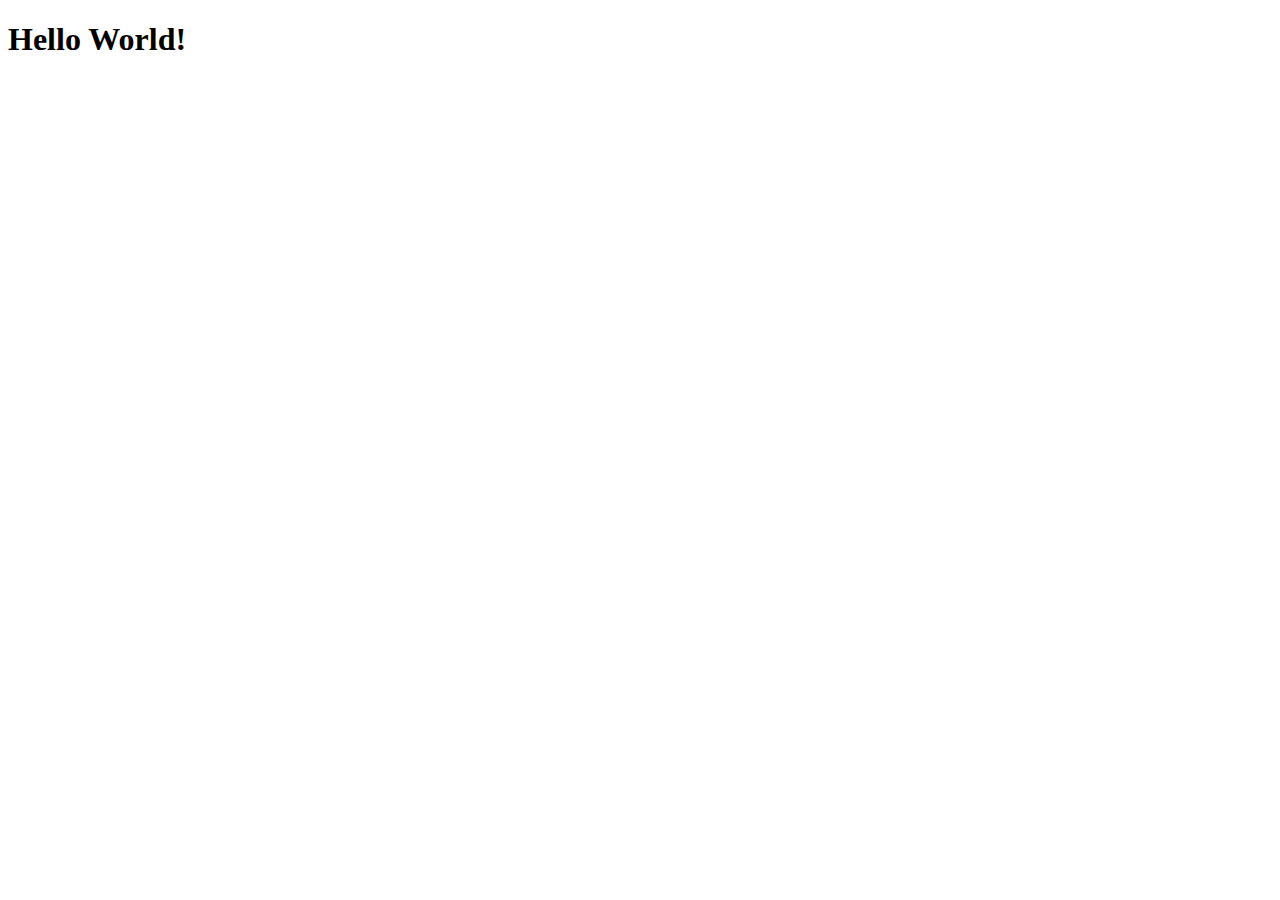
==== index.html @ 04e0e59f "ADD: arquivos iniciais do projeto" ====
<!DOCTYPE html>
<html lang="en">
<head>
    <meta charset="UTF-8">
    <meta http-equiv="X-UA-Compatible" content="IE=edge">
    <meta name="viewport" content="width=device-width, initial-scale=1.0">
    <link rel="stylesheet" href="style.css">
    <title>Document</title>
</head>
<body>
    <h1>Hello World!</h1>
    <script src="data.js"></script>
    <script src="script.js"></script>
</body>
</html>
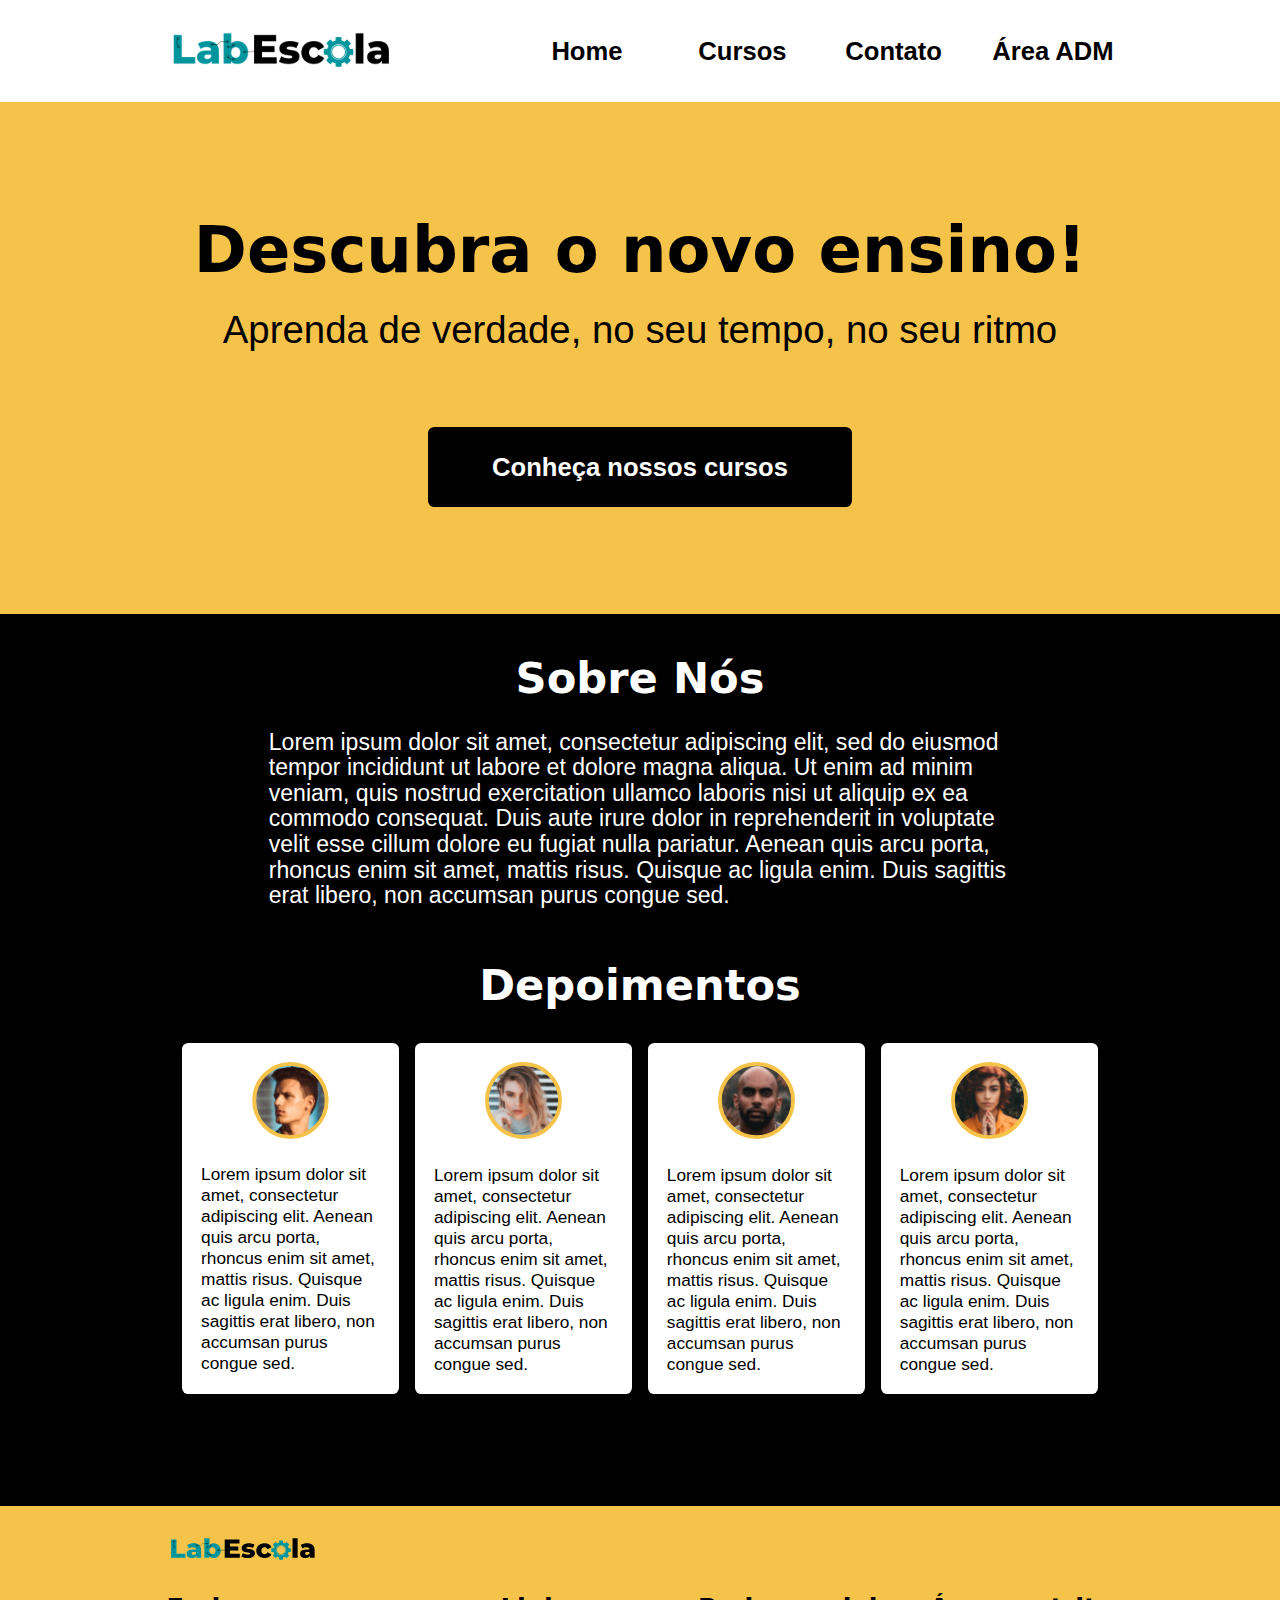
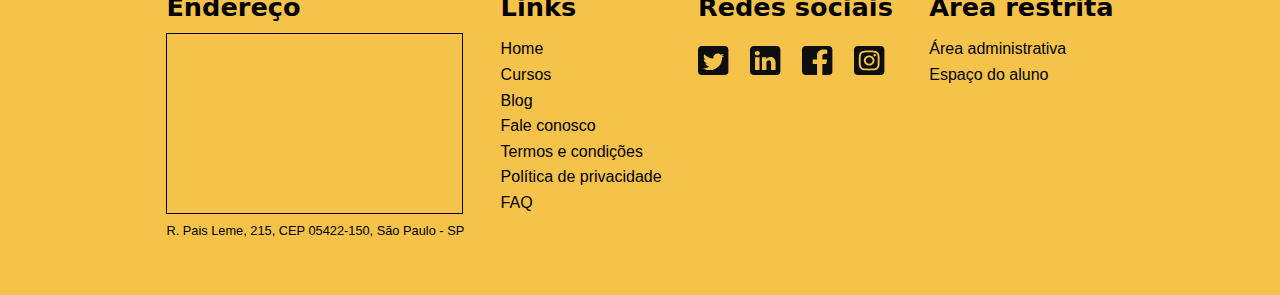
==== commit 2e6577fa: "ADD: Estilização CSS" ====
--- a/index.html
+++ b/index.html
@@ -1,15 +1,179 @@
 <!DOCTYPE html>
 <html lang="en">
-<head>
-    <meta charset="UTF-8">
-    <meta http-equiv="X-UA-Compatible" content="IE=edge">
-    <meta name="viewport" content="width=device-width, initial-scale=1.0">
-    <link rel="stylesheet" href="style.css">
-    <title>Document</title>
-</head>
-<body>
-    <h1>Hello World!</h1>
+  <head>
+    <meta charset="UTF-8" />
+    <meta http-equiv="X-UA-Compatible" content="IE=edge" />
+    <meta name="viewport" content="width=device-width, initial-scale=1.0" />
+    <link rel="stylesheet" href="style.css" />
+    <title>Home</title>
+  </head>
+  <body>
+    <header id="header">
+      <div id="logo" href="index.html">
+        <img
+          src="assets/logo-white.svg"
+          alt="LabEscola logo"
+          id="logo-immage"
+        />
+      </div>
+      <nav>
+        <ul id="header-nav">
+          <li><a href="index.html">Home</a></li>
+          <li><a href="cursos.html">Cursos</a></li>
+          <li><a href="contato.html">Contato</a></li>
+          <li><a href="adm.html">Área ADM</a></li>
+        </ul>
+      </nav>
+    </header>
+
+    <main>
+      <div class="whatsapp-logo"></div>
+      
+      <div id="novo-ensino">
+        <h1>Descubra o novo ensino!</h1>
+        <p>Aprenda de verdade, no seu tempo, no seu ritmo</p>
+        <a id="courses-button" href="cursos.html">Conheça nossos cursos</a>
+      </div>
+
+      <div id="about">
+        <h2>Sobre Nós</h2>
+        <p>
+          Lorem ipsum dolor sit amet, consectetur adipiscing elit, sed do
+          eiusmod tempor incididunt ut labore et dolore magna aliqua. Ut enim ad
+          minim veniam, quis nostrud exercitation ullamco laboris nisi ut
+          aliquip ex ea commodo consequat. Duis aute irure dolor in
+          reprehenderit in voluptate velit esse cillum dolore eu fugiat nulla
+          pariatur. Aenean quis arcu porta, rhoncus enim sit amet, mattis risus.
+          Quisque ac ligula enim. Duis sagittis erat libero, non accumsan purus
+          congue sed.
+        </p>
+      </div>
+
+      <div>
+        <section id="testimonials">
+          <h2 id="testimonials-tittle">Depoimentos</h2>
+          <div id="testimonial-box">
+            <div id="testimonial">
+              <img
+                src="assets/person1.svg"
+                alt="foto-estudante"
+                id="foto-estudante"
+              />
+              <p>
+                Lorem ipsum dolor sit amet, consectetur adipiscing elit. Aenean
+                quis arcu porta, rhoncus enim sit amet, mattis risus. Quisque ac
+                ligula enim. Duis sagittis erat libero, non accumsan purus
+                congue sed.
+              </p>
+            </div>
+            <div id="testimonial">
+              <img
+                src="assets/person2.svg"
+                alt="foto-estudante"
+                id="foto-estudante"
+              />
+              <p>
+                Lorem ipsum dolor sit amet, consectetur adipiscing elit. Aenean
+                quis arcu porta, rhoncus enim sit amet, mattis risus. Quisque ac
+                ligula enim. Duis sagittis erat libero, non accumsan purus
+                congue sed.
+              </p>
+            </div>
+            <div id="testimonial">
+              <img
+                src="assets/person3.svg"
+                alt="foto-estudante"
+                id="foto-estudante"
+              />
+              <p>
+                Lorem ipsum dolor sit amet, consectetur adipiscing elit. Aenean
+                quis arcu porta, rhoncus enim sit amet, mattis risus. Quisque ac
+                ligula enim. Duis sagittis erat libero, non accumsan purus
+                congue sed.
+              </p>
+            </div>
+            <div id="testimonial">
+              <img
+                src="assets/person4.svg"
+                alt="foto-estudante"
+                id="foto-estudante"
+              />
+              <p>
+                Lorem ipsum dolor sit amet, consectetur adipiscing elit. Aenean
+                quis arcu porta, rhoncus enim sit amet, mattis risus. Quisque ac
+                ligula enim. Duis sagittis erat libero, non accumsan purus
+                congue sed.
+              </p>
+            </div>
+          </div>
+        </section>
+      </div>
+    </main>
+
+    <!-- Inserir imagem do WhatsApp: a imagem é flutuante, ele sempre estará no canto inferior da tela e ao ser clicado, deve levar a página inicial do WhatsApp
+     -->
+
+    <footer>
+      <div>
+        <img
+          src="assets/logo-trans.svg"
+          alt="LabEscola logo"
+          id="footer-logo"
+        />
+      </div>
+      <div id="footer-elements">
+        <section id="footer-address">
+          <h3 id="footer-headers">Endereço</h3>
+
+          <div id="google-map" class="mapouter">
+            <iframe
+              id="gmap_canvas"
+              src="https://maps.google.com/maps?q=rua%20pais%20leme,%20215,%20pinheiros&t=&z=13&ie=UTF8&iwloc=&output=embed"
+              frameborder="0"
+              scrolling="no"
+              marginheight="0"
+              marginwidth="0"
+            ></iframe>
+          </div>
+          <p id="business-address">
+            R. Pais Leme, 215, CEP 05422-150, São Paulo - SP
+          </p>
+        </section>
+
+        <section id="footer-links">
+          <h3 id="footer-headers">Links</h3>
+          <ul>
+            <li><a href="index.html">Home</a></li>
+            <li><a href="cursos.html">Cursos</a></li>
+            <li><a href="blog.html">Blog</a></li>
+            <li><a href="contato.html">Fale conosco</a></li>
+            <li><a href="termos.html">Termos e condições</a></li>
+            <li><a href="privacidade.html">Política de privacidade</a></li>
+            <li><a href="faq.html">FAQ</a></li>
+          </ul>
+        </section>
+
+        <section id="footer-social">
+          <h3 id="footer-headers">Redes sociais</h3>
+          <div id="social-box">
+            <img src="assets/twitter.svg" alt="twitter-logo" />
+            <img src="assets/linkedin.svg" alt="linkedin-logo" />
+            <img src="assets/face.svg" alt="facebook-logo" />
+            <img src="assets/insta.svg" alt="instagram-logo" />
+          </div>
+        </section>
+
+        <section id="footer-restricted">
+          <h3 id="footer-headers">Área restrita</h3>
+          <ul>
+            <li><a href="adm.html">Área administrativa</a></li>
+            <li><a href="portal.html">Espaço do aluno</a></li>
+          </ul>
+        </section>
+      </div>
+    </footer>
+
     <script src="data.js"></script>
     <script src="script.js"></script>
-</body>
-</html>+  </body>
+</html>
--- a/style.css
+++ b/style.css
@@ -0,0 +1,529 @@
+body {
+  padding: 0;
+  margin: 0;
+}
+
+main {
+  background-color: #f5c34a;
+}
+
+h1,
+h2,
+h3 {
+  font-family: system-ui;
+  margin: 0;
+}
+
+p,
+li,
+a,
+label,
+textarea {
+  font-family: sans-serif;
+  margin: 0;
+}
+
+header {
+  height: 8vw;
+  display: flex;
+  flex-direction: row;
+  justify-content: space-between;
+  align-items: center;
+  margin-left: 13vw;
+  margin-right: 13vw;
+}
+
+#logo-immage {
+  width: 18vw;
+}
+
+#header-nav {
+  display: grid;
+  grid-template-columns: repeat(4, 1fr);
+  grid-gap: 2vw;
+  font-weight: bold;
+  font-size: 1.6em;
+  color: black;
+}
+
+ul {
+  list-style-type: none;
+  padding: 0;
+  list-style-type: none;
+}
+
+a:link,
+a:visited {
+  text-decoration: none;
+  color: inherit;
+}
+
+footer {
+  background-color: #f5c34a;
+  display: flex;
+  flex-direction: column;
+  flex: end;
+  gap: 2vw;
+  border-top: solid black 2px;
+}
+
+#footer-elements {
+  display: flex;
+  flex-wrap: wrap;
+  justify-content: space-between;
+  padding: 0vw 13vw 4vw 13vw;
+}
+
+#footer-logo {
+  margin-top: 2vw;
+  margin-left: 13vw;
+  width: 12vw;
+}
+
+#footer-headers {
+  line-height: 2vw;
+  font-size: 1.6em;
+}
+
+#gmap_canvas {
+  width: 23vw;
+  height: 14vw;
+  border: solid 0.1vw black;
+  line-height: normal;
+  margin-top: 1vw;
+}
+
+#business-address {
+  font-size: 0.8em;
+  line-height: 2vw;
+}
+
+#footer-links,
+#footer-restricted {
+  line-height: 2vw;
+  font-size: 1em;
+}
+
+#social-box {
+  margin-top: 2vw;
+  display: grid;
+  grid-template-columns: repeat(4, 1fr);
+  grid-gap: 1vw;
+}
+
+.whatsapp-logo {
+  background-image: url(../projeto-intro-web-js/assets/zap.svg);
+  background-repeat: no-repeat;
+  background-position: center right;
+  position: fixed;
+  bottom: 2vw;
+  right: 2vw;
+  width: 100%;
+  height: 6em;
+}
+
+#novo-ensino {
+  display: flex;
+  flex-direction: column;
+  justify-content: center;
+  align-items: center;
+  background-image: url(../projeto-intro-web-js/assets/background-hero.svg);
+  background-repeat: no-repeat;
+  background-size: cover;
+  text-align: center;
+  line-height: 2.5em;
+  font-size: 2em;
+  height: 40vw;
+}
+
+#novo-ensino > p {
+  font-size: 1.2em;
+}
+
+#courses-button {
+  background-color: black;
+  color: white;
+  padding: 0vw 5vw;
+  border-radius: 0.5vw;
+  align-self: center;
+  font-weight: bold;
+  font-size: 0.8em;
+  margin-top: 4.5vw;
+}
+
+#about {
+  display: flex;
+  flex-direction: column;
+  justify-content: center;
+  gap: 3vw;
+  align-items: center;
+  background-color: black;
+  color: white;
+  font-size: 1.8em;
+  line-height: 2vw;
+  padding: 4vw 21vw;
+}
+
+#about > p {
+  font-size: 0.8em;
+}
+
+#testimonials {
+  background-color: black;
+  color: white;
+  font-size: 1.8em;
+  display: flex;
+  flex-direction: column;
+  justify-content: center;
+  align-items: center;
+  padding-bottom: 6vw;
+}
+
+#testimonials-tittle {
+  justify-content: center;
+}
+
+#testimonial-box {
+  display: flex;
+  flex-wrap: wrap;
+  background-color: black;
+  padding: 2vw;
+}
+
+#testimonial {
+  width: 14vw;
+  margin: 0.6vw;
+  display: flex;
+  flex-direction: column;
+  align-items: center;
+  background-color: white;
+  border-radius: 0.5vw;
+  color: black;
+  padding: 1.5vw;
+  font-size: 0.6em;
+}
+
+#foto-estudante {
+  width: 6vw;
+  margin-bottom: 2vw;
+}
+
+#choose-course {
+  display: flex;
+  flex-direction: column;
+  justify-content: center;
+  align-items: center;
+  padding-bottom: 6vw;
+}
+
+#about-courses {
+  display: grid;
+  grid-template-columns: repeat(3, 1fr);
+  grid-gap: 6vw;
+  padding: 6vw 10vw;
+}
+
+#about-course {
+  background-color: white;
+  width: 16em;
+  color: black;
+  border-radius: 0.5vw;
+  text-align: left;
+  font-size: 1.2em;
+  padding: 2vw;
+}
+
+#about-course > h2 {
+  text-align: center;
+  font-weight: bolder;
+  font-size: 1.6em;
+  margin: 1vw 1vw 3vw 1vw;
+}
+
+#apply-button {
+  background-color: black;
+  color: white;
+  font-size: 1.6em;
+  border-radius: 0.5vw;
+  padding: 1.2vw 5vw;
+  font-weight: bolder;
+  text-align: center;
+}
+
+#summary {
+  background-color: black;
+  color: white;
+  display: flex;
+  flex-direction: column;
+  justify-content: center;
+  align-items: center;
+  padding: 10vw 6vw;
+  gap: 1.5vw;
+}
+
+#course-modules {
+  background-color: white;
+  color: black;
+  border-radius: 0.8vw;
+  display: flex;
+  flex-wrap: wrap;
+  justify-content: space-between;
+  align-items: center;
+  gap: 2vw;
+  font-size: 1.2em;
+  width: 40em;
+  padding: 2vw 4vw;
+}
+
+#course-modules > h2 {
+  font-size: 1.8em;
+}
+
+#module > h3 {
+  font-weight: bolder;
+  font-size: 1.4em;
+}
+
+#contact {
+  background-color: black;
+  display: flex;
+  justify-content: center;
+  padding: 4vw;
+}
+
+#contact-box {
+  background-color: white;
+  color: black;
+  font-size: 1.1em;
+  padding: 3em;
+  width: 21em;
+  border-radius: 0.3vw;
+  display: flex;
+  gap: 1vw;
+  flex-direction: column;
+}
+
+#contact-form {
+  display: flex;
+  flex-direction: column;
+  font-weight: bold;
+}
+
+#contact-name,
+#contact-email {
+  width: 20em;
+  height: 2em;
+  border-radius: 0.25vw;
+  border-width: 0.15em;
+  font-size: 1em;
+  margin-top: 0.4em;
+  margin-bottom: 1.2em;
+}
+
+#contact-message {
+  width: 20em;
+  height: 7em;
+  border-radius: 0.25vw;
+  border-width: 0.15em;
+  font-size: 1em;
+  margin-top: 0.4em;
+  margin-bottom: 0.5em;
+  line-height: 2em;
+  resize: none;
+}
+
+#send-button {
+  background-color: #f5c34a;
+  font-weight: bolder;
+  font-size: 1em;
+  border-style: none;
+  border-radius: 0.4vw;
+  width: 20.6em;
+  height: 3.5em;
+}
+
+#adm-area {
+  display: grid;
+  grid-template-columns: 1fr, 1fr;
+}
+
+#nav {
+  grid-column: 1/2;
+  background-color: black;
+  color: white;
+  width: 12em;
+  font-weight: bold;
+  font-size: 1.3em;
+  line-height: 3em;
+  padding-top: 2vw;
+  padding-left: 7vw;
+}
+
+.adm-section {
+  grid-column: 2/3;
+}
+
+#section-classes {
+  display: block;
+}
+
+#section-registration,
+#section-payment {
+  display: none;
+}
+
+#subsection-adm-classes {
+  display: flex;
+  flex-direction: column;
+  justify-content: center;
+  align-items: center;
+  gap: 1.6em;
+}
+
+::placeholder {
+  font-size: 1em;
+  font-weight: bold;
+  opacity: 50%;
+}
+
+#class-search {
+  width: 18em;
+  height: 2.5em;
+  border-radius: 0.2em 0em 0em 0.2em;
+  border-width: 0;
+  font-size: 1em;
+  padding-left: 1em;
+  margin-top: 3em;
+  margin-right: -0.3em;
+  vertical-align: bottom;
+}
+
+#search-class-button {
+  background-color: black;
+  color: white;
+  width: 6em;
+  height: 2.01em;
+  border-radius: 0em 0.2em 0.2em 0em;
+  font-size: 1.3em;
+  font-weight: bold;
+  vertical-align: bottom;
+  margin-right: 3em;
+}
+
+#classes-list {
+  display: flex;
+  flex-wrap: wrap;
+  margin: 3vw 5vw 5vw 12vw;
+  gap: 2em;
+}
+
+.class {
+  background-color: white;
+  padding: 0.5vw 2vw;
+  border-radius: 0.6vw;
+  line-height: 1.5em;
+}
+
+.class > h2 {
+  text-align: center;
+}
+
+.subsection-adm {
+  display: grid;
+  grid-template-columns: 1fr 1fr;
+}
+
+.adm-form {
+  padding: 3em;
+  font-size: 1.1em;
+  width: 21em;
+  border-radius: 0.3vw;
+  display: flex;
+  gap: 1vw;
+  flex-direction: column;
+  font-weight: bold;
+  margin-left: 2vw;
+  margin-bottom: 13vw;
+}
+
+#registration-box {
+  margin-left: 6vw;
+}
+
+#registration-button {
+  margin-top: 1.8vw;
+}
+
+.adm-input {
+  width: 18em;
+  height: 2em;
+  border-radius: 0.25vw;
+  border-width: 0;
+  font-size: 1em;
+  margin-top: 0.2em;
+  margin-bottom: 0.6em;
+}
+
+.adm-button {
+  background-color: black;
+  color: white;
+  border-radius: 0.4vw;
+  font-weight: bold;
+  font-size: 1em;
+  width: 18em;
+  height: 2.7em;
+  margin-top: 1vw;
+}
+
+#confirmation {
+  display: flex;
+  align-items: flex-start;
+  gap: 1em;
+  margin-right: 6.6vw;
+  padding: 3.4em;
+}
+
+#confirmation-message {
+  line-height: 1.8em;
+  align-items:flex-end;
+  font-size: 1.1em;
+}
+
+#check-mark {
+  width: 3em;
+  margin-top: -0.5em
+}
+
+#payment-form {
+  display: flex;
+  flex-direction: column;
+}
+
+#add-more {
+  font-weight: normal;
+  text-decoration: underline;
+  font-size: 0.9em;
+  line-height: 0.6vw;
+}
+
+#installments-input {
+  margin-top: 1vw;
+}
+
+#payment-box {
+  width: 30vw;
+  margin-left: 9vw;
+  padding-right: 0;
+}
+
+#total-value, #report {
+  font-weight: normal;
+  font-size: 1.2em;
+  line-height: 2em;
+  margin-top: 2vw;
+}
+
+#student-report {
+  padding-left: 0vw;
+}
+
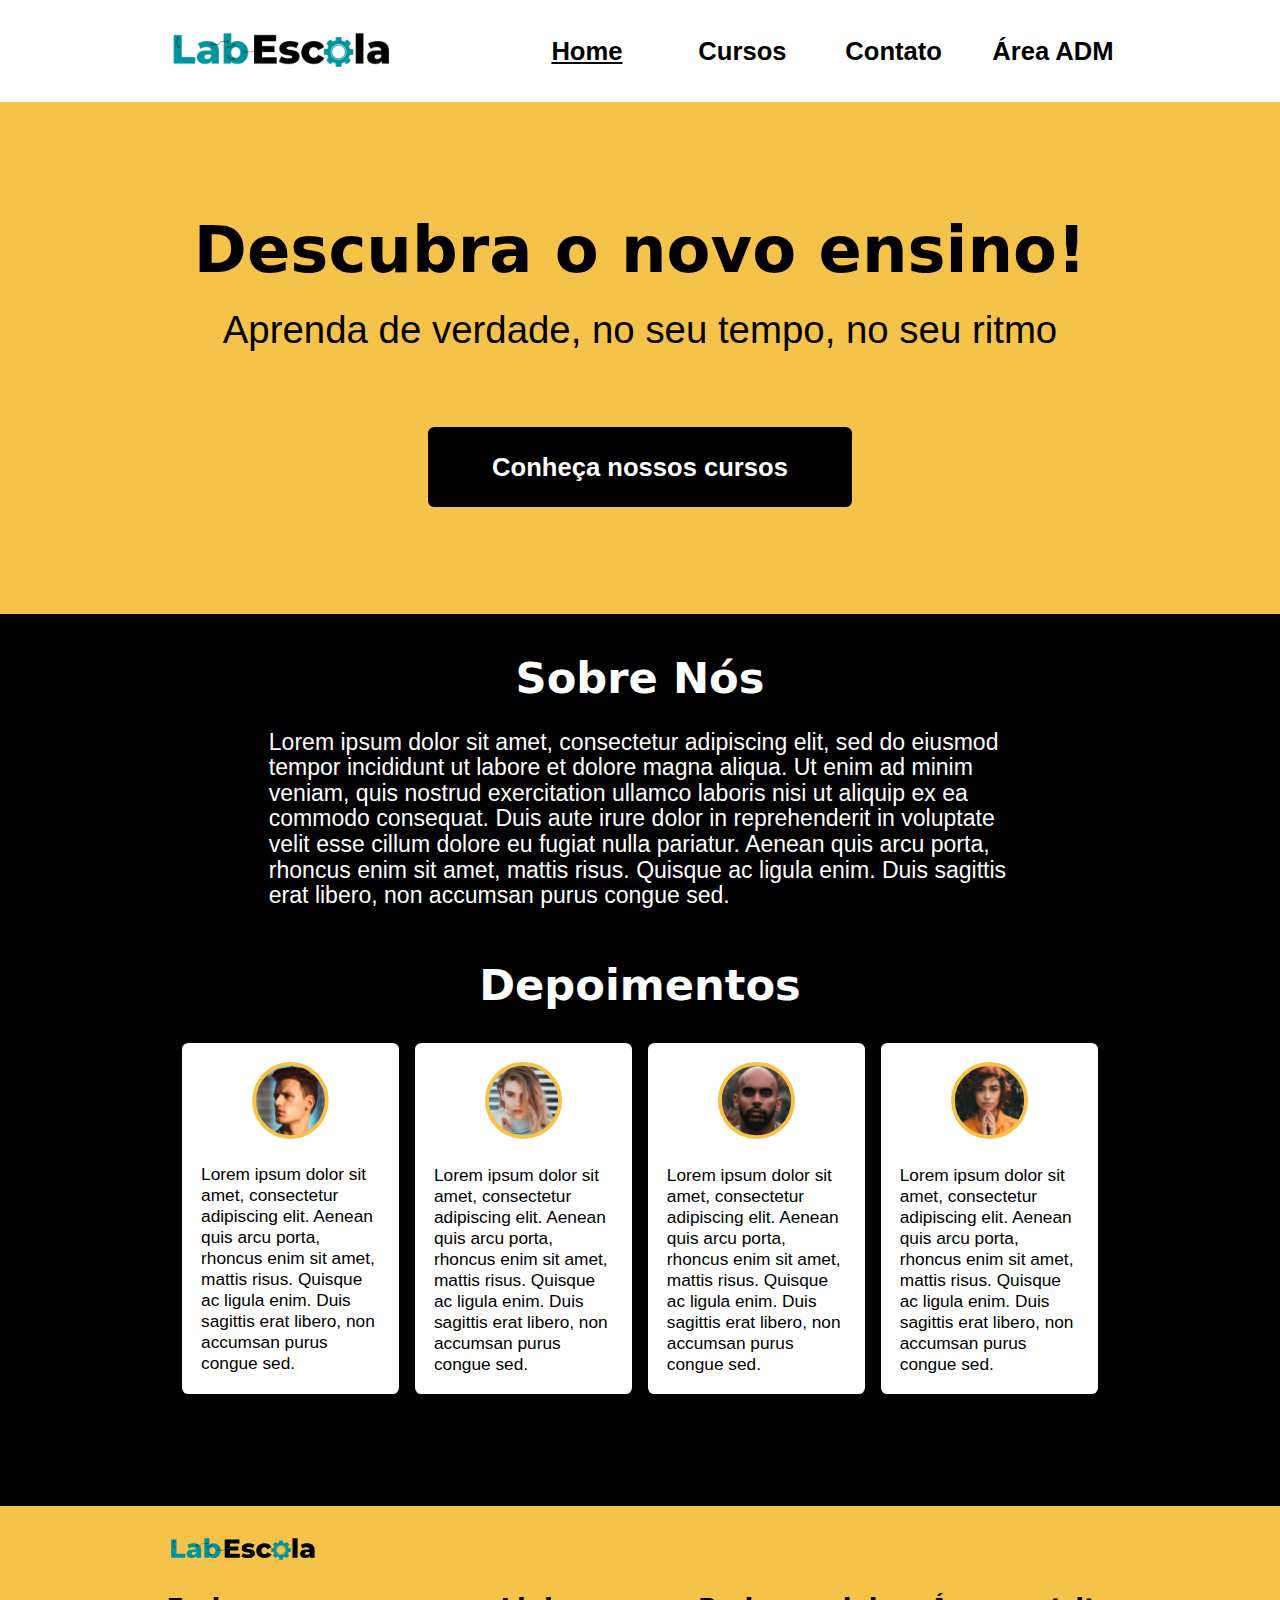
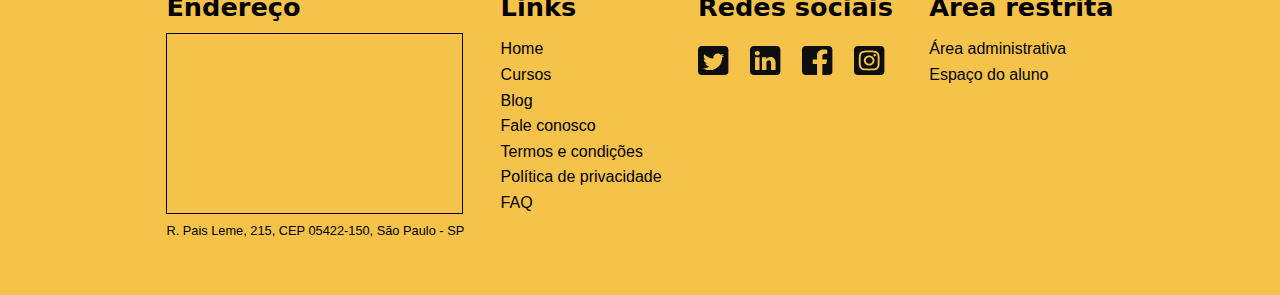
==== commit bfa75a29: "ADD: Implementação DOM" ====
--- a/index.html
+++ b/index.html
@@ -18,7 +18,7 @@
       </div>
       <nav>
         <ul id="header-nav">
-          <li><a href="index.html">Home</a></li>
+          <li><a href="index.html"><u>Home</u></a></li>
           <li><a href="cursos.html">Cursos</a></li>
           <li><a href="contato.html">Contato</a></li>
           <li><a href="adm.html">Área ADM</a></li>
@@ -156,10 +156,10 @@
         <section id="footer-social">
           <h3 id="footer-headers">Redes sociais</h3>
           <div id="social-box">
-            <img src="assets/twitter.svg" alt="twitter-logo" />
-            <img src="assets/linkedin.svg" alt="linkedin-logo" />
-            <img src="assets/face.svg" alt="facebook-logo" />
-            <img src="assets/insta.svg" alt="instagram-logo" />
+            <a href="https://twitter.com/home" target="_blank"><img src="assets/twitter.svg" alt="twitter-logo"/></a>
+            <a href="https://linkedin.com/home" target="_blank"><img src="assets/linkedin.svg" alt="linkedin-logo" /></a>
+            <a href="https://facebook.com/home" target="_blank"><img src="assets/face.svg" alt="facebook-logo" /></a>
+            <a href="https://instagram.com/home" target="_blank"><img src="assets/insta.svg" alt="instagram-logo" /></a>
           </div>
         </section>
 
--- a/style.css
+++ b/style.css
@@ -350,7 +350,7 @@
 #nav {
   grid-column: 1/2;
   background-color: black;
-  color: white;
+  color: grey;
   width: 12em;
   font-weight: bold;
   font-size: 1.3em;
@@ -359,6 +359,14 @@
   padding-left: 7vw;
 }
 
+.adm-item:hover {
+  color: white;
+}
+
+.adm-item-selected {
+  color: white !important;
+}
+
 .adm-section {
   grid-column: 2/3;
 }
@@ -377,7 +385,7 @@
   flex-direction: column;
   justify-content: center;
   align-items: center;
-  gap: 1.6em;
+  width: 70vw;
 }
 
 ::placeholder {
@@ -406,15 +414,16 @@
   border-radius: 0em 0.2em 0.2em 0em;
   font-size: 1.3em;
   font-weight: bold;
-  vertical-align: bottom;
-  margin-right: 3em;
 }
 
 #classes-list {
+  width: 100%;
   display: flex;
   flex-wrap: wrap;
-  margin: 3vw 5vw 5vw 12vw;
-  gap: 2em;
+  justify-content: center;
+  align-items: center;
+  margin: 3vw 5vw 5vw 5vw;
+  gap: 1vw;
 }
 
 .class {
@@ -489,6 +498,10 @@
   font-size: 1.1em;
 }
 
+#confirmation-message > h2 {
+  margin-bottom: 1em;
+}
+
 #check-mark {
   width: 3em;
   margin-top: -0.5em
@@ -516,11 +529,17 @@
   padding-right: 0;
 }
 
-#total-value, #report {
+#total-value {
+  font-weight: bold;
+  font-size: 1.8em;
+  margin-top: 5vh;
+}
+
+#total-value-sum, #report {
   font-weight: normal;
   font-size: 1.2em;
   line-height: 2em;
-  margin-top: 2vw;
+  margin-top: 1vh;
 }
 
 #student-report {
